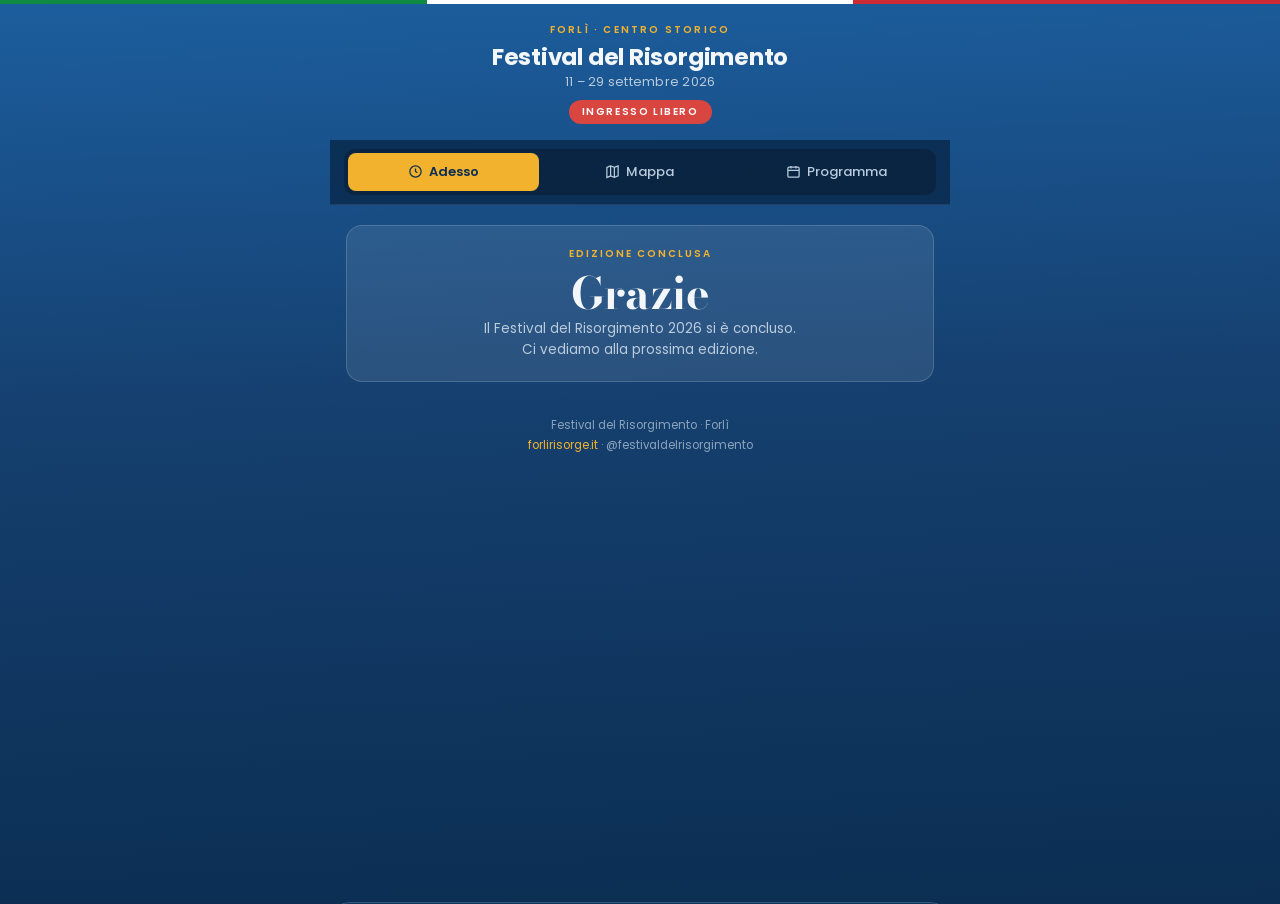
==== 2026/index.html @ 18a18808 "Redirect radice, canonical senza www, tag giochi separati" ====
<!doctype html>
<html lang="it">
<head>
<meta charset="utf-8">
<meta name="viewport" content="width=device-width,initial-scale=1,viewport-fit=cover">
<title>Festival del Risorgimento 2026 · Mappa e Programma</title>
<meta name="description" content="Mappa interattiva e programma completo del Festival del Risorgimento di Forlì, 11-29 settembre 2026. Ingresso libero.">
<meta name="theme-color" content="#0B2E52">
<link rel="canonical" href="https://festivaldelrisorgimento.org/2026/">
<meta property="og:title" content="Festival del Risorgimento 2026 · Forlì">
<meta property="og:description" content="Tocca un punto sulla mappa e scopri cosa succede. 11-29 settembre 2026, ingresso libero.">
<meta property="og:type" content="website">
<meta property="og:locale" content="it_IT">
<meta property="og:url" content="https://festivaldelrisorgimento.org/2026/">
<meta property="og:image" content="https://festivaldelrisorgimento.org/2026/icone/social.jpg">
<meta name="twitter:card" content="summary_large_image">
<link rel="manifest" href="manifest.webmanifest">
<link rel="apple-touch-icon" href="icone/apple-touch-icon.png">
<link rel="icon" href="icone/icona-192.png" sizes="192x192">
<meta name="apple-mobile-web-app-capable" content="yes">
<meta name="apple-mobile-web-app-title" content="Festival Risorgimento">
<meta name="apple-mobile-web-app-status-bar-style" content="black-translucent">
<link rel="preconnect" href="https://fonts.googleapis.com">
<link rel="preconnect" href="https://fonts.gstatic.com" crossorigin>
<link rel="stylesheet" href="https://fonts.googleapis.com/css2?family=Bodoni+Moda:opsz,wght@6..96,500;6..96,700&family=Poppins:wght@300;400;500;600;700&display=swap">
<link rel="stylesheet" href="app.css">
</head>
<body>
<div class="tri"><i></i><i></i><i></i></div>
<div class="app">

<div class="top">
  <div class="kick">Forlì · Centro storico</div>
  <h1>Festival del Risorgimento</h1>
  <div class="dates">11 – 29 settembre 2026</div>
  <div class="libero">Ingresso libero</div>
</div>

<nav class="tabs"><div class="tabs-in" role="tablist">
  <button class="tab" role="tab" id="t-adesso" aria-selected="true" data-v="adesso">
    <svg viewBox="0 0 24 24" fill="none" stroke="currentColor" stroke-width="2"><circle cx="12" cy="12" r="9"/><path d="M12 7v5l3 2"/></svg>Adesso</button>
  <button class="tab" role="tab" id="t-mappa" aria-selected="false" data-v="mappa">
    <svg viewBox="0 0 24 24" fill="none" stroke="currentColor" stroke-width="2"><path d="M9 3 3 5.5v16L9 19l6 2.5 6-2.5v-16L15 5.5 9 3z"/><path d="M9 3v16M15 5.5v16"/></svg>Mappa</button>
  <button class="tab" role="tab" id="t-programma" aria-selected="false" data-v="programma">
    <svg viewBox="0 0 24 24" fill="none" stroke="currentColor" stroke-width="2"><rect x="3" y="5" width="18" height="16" rx="2"/><path d="M3 10h18M8 3v4M16 3v4"/></svg>Programma</button>
</div></nav>

<section class="view on" id="v-adesso">
  <div class="hero" id="hero"></div>
  <div id="adesso-corpo"></div>
</section>

<section class="view" id="v-mappa">
  <div class="chips" id="chips-mappa"></div>
  <div class="mapbox">
    <div class="zoom"><button id="zin" aria-label="Ingrandisci">+</button><button id="zout" aria-label="Riduci">−</button></div>
    <div class="mapscroll" id="mapscroll">
      <div class="mapwrap" id="mapwrap"><img src="planimetria.jpg" loading="eager" decoding="async" alt="Planimetria del centro storico di Forlì con le postazioni del Festival"></div>
    </div>
  </div>
  <p class="maphint">Tocca un numero per aprire la scheda · trascina per spostarti sulla mappa</p>
  <div class="legenda" id="legenda"></div>
</section>

<section class="view" id="v-programma">
  <div class="chips" id="chips-prog"></div>
  <div id="prog-corpo"></div>
</section>

<footer>
  Festival del Risorgimento · Forlì<br>
  <a href="https://forlirisorge.it" target="_blank" rel="noopener">forlirisorge.it</a> · @festivaldelrisorgimento
</footer>
</div>

<div class="scrim" id="scrim"></div>
<div class="sheet" id="sheet" role="dialog" aria-modal="true" aria-label="Dettaglio evento">
  <div class="grip"></div><div class="sh-in" id="sh-in"></div>
  <button class="chiudi" id="chiudi">Chiudi</button>
</div>
<script src="programma.js"></script>
<script src="app.js"></script>
<script>
if("serviceWorker" in navigator){
  window.addEventListener("load",()=>navigator.serviceWorker.register("sw.js").catch(()=>{}));
}
</script>
</body>
</html>
---- 2026/app.css ----
:root{
  --blu-1:#0B2E52; --blu-2:#123F6E; --blu-3:#1A5D9E; --blu-4:#2E86D0;
  --card:rgba(255,255,255,.09); --card-2:rgba(255,255,255,.055);
  --bordo:rgba(255,255,255,.16); --bordo-2:rgba(255,255,255,.09);
  --oro:#F2B22E; --rosso:#D9453F; --verde:#3E9B5F;
  --testo:#F4F7FA; --testo-2:#B9CBDC; --testo-3:#8AA3BC;
  --ui:"Poppins",-apple-system,BlinkMacSystemFont,"Segoe UI",Roboto,sans-serif;
  --disp:"Bodoni Moda",Georgia,"Times New Roman",serif;
  --tab:64px;
}
*{box-sizing:border-box;-webkit-tap-highlight-color:transparent}
body{
  margin:0;font-family:var(--ui);color:var(--testo);
  background:var(--blu-1);
  background-image:linear-gradient(178deg,#1C5E9E 0%,#153F6E 45%,#0B2E52 100%);
  background-attachment:fixed;
  font-size:15px;line-height:1.55;-webkit-font-smoothing:antialiased;
}
button{font-family:inherit;color:inherit;background:none;border:0;cursor:pointer;padding:0}
:focus-visible{outline:2px solid var(--oro);outline-offset:2px;border-radius:4px}
.app{max-width:620px;margin:0 auto;min-height:100vh;padding-bottom:40px}

/* ---- tricolore + testata ---- */
.tri{height:4px;display:flex}
.tri i{flex:1}.tri i:nth-child(1){background:#0E8A43}.tri i:nth-child(2){background:#fff}.tri i:nth-child(3){background:#CE2B37}
.top{padding:18px 20px 0;text-align:center}
.kick{font-size:10px;letter-spacing:.22em;text-transform:uppercase;color:var(--oro);font-weight:600}
.top h1{font-family:var(--ui);font-weight:700;font-size:23px;letter-spacing:-.01em;margin:6px 0 2px;line-height:1.15}
.top .dates{font-size:12.5px;color:var(--testo-2);letter-spacing:.02em}
.libero{display:inline-block;margin-top:9px;background:var(--rosso);color:#fff;font-size:10px;font-weight:600;letter-spacing:.16em;text-transform:uppercase;padding:4px 13px;border-radius:99px}

/* ---- tabs ---- */
.tabs{position:sticky;top:0;z-index:40;background:rgba(11,46,82,.93);backdrop-filter:blur(12px);
  border-bottom:1px solid var(--bordo-2);margin-top:16px;padding:9px 14px}
.tabs-in{display:grid;grid-template-columns:repeat(3,1fr);gap:5px;background:rgba(0,0,0,.22);padding:4px;border-radius:11px}
.tab{padding:9px 4px;border-radius:8px;font-size:13px;font-weight:500;color:var(--testo-2);
  display:flex;align-items:center;justify-content:center;gap:6px;transition:.16s}
.tab[aria-selected="true"]{background:var(--oro);color:#0B2E52;font-weight:600}
.tab svg{width:15px;height:15px;flex:none}

.view{padding:20px 16px 0;display:none}
.view.on{display:block}

/* ---- ADESSO ---- */
.hero{background:var(--card);border:1px solid var(--bordo);border-radius:16px;padding:20px;text-align:center}
.hero .lbl{font-size:10px;letter-spacing:.2em;text-transform:uppercase;color:var(--oro);font-weight:600}
.hero .big{font-family:var(--disp);font-size:44px;font-weight:700;line-height:1;margin:10px 0 4px;font-variant-numeric:tabular-nums}
.hero .cap{font-size:13.5px;color:var(--testo-2)}
.hero .cta{margin-top:15px;display:inline-block;background:var(--oro);color:#0B2E52;font-weight:600;font-size:13px;padding:10px 20px;border-radius:99px}
.sez{font-size:10.5px;letter-spacing:.2em;text-transform:uppercase;color:var(--testo-3);font-weight:600;margin:26px 0 11px;display:flex;align-items:center;gap:9px}
.sez::after{content:"";flex:1;height:1px;background:var(--bordo-2)}

/* ---- card evento ---- */
.ev{width:100%;text-align:left;display:grid;grid-template-columns:58px minmax(0,1fr);gap:13px;
  background:var(--card-2);border:1px solid var(--bordo-2);border-radius:13px;padding:13px;margin-bottom:9px;transition:.15s}
.ev:hover,.ev:active{background:var(--card);border-color:var(--bordo)}
.ev .ora{font-size:13px;font-weight:600;font-variant-numeric:tabular-nums;line-height:1.3;padding-top:1px}
.ev .ora small{display:block;font-size:10px;font-weight:400;color:var(--testo-3);letter-spacing:.04em}
.ev .tit{font-size:14.5px;font-weight:600;line-height:1.32}
.ev .luo{font-size:12px;color:var(--testo-2);margin-top:3px;display:flex;align-items:center;gap:5px}
.pill{display:inline-block;font-size:9.5px;font-weight:600;letter-spacing:.12em;text-transform:uppercase;
  padding:2px 7px;border-radius:99px;margin-bottom:5px;color:#0B2E52}
.badge-live{background:var(--rosso);color:#fff;font-size:9.5px;font-weight:600;letter-spacing:.1em;
  text-transform:uppercase;padding:2px 8px;border-radius:99px;margin-left:6px;vertical-align:1px}
.num{width:22px;height:22px;border-radius:50%;background:var(--oro);color:#0B2E52;font-size:11px;font-weight:700;
  display:inline-grid;place-items:center;flex:none}

/* ---- MAPPA ---- */
.mapbox{position:relative;border-radius:14px;border:1px solid var(--bordo);background:#12202e;overflow:hidden}
.mapscroll{overflow:auto;max-height:68vh;-webkit-overflow-scrolling:touch;scrollbar-width:thin}
.mapwrap{position:relative;line-height:0;width:calc(100% * var(--z,1))}
.mapwrap img{width:100%;display:block}
.zoom{position:absolute;top:9px;right:9px;z-index:5;display:flex;flex-direction:column;
  border-radius:9px;overflow:hidden;border:1px solid var(--bordo);background:rgba(11,46,82,.9);backdrop-filter:blur(6px)}
.zoom button{width:34px;height:34px;font-size:17px;font-weight:600;color:var(--testo);display:grid;place-items:center}
.zoom button+button{border-top:1px solid var(--bordo-2)}
.zoom button:disabled{color:var(--testo-3);cursor:default}
.pin{position:absolute;transform:translate(-50%,-50%);width:28px;height:28px;border-radius:50%;
  background:rgba(11,46,82,.85);border:2px solid var(--oro);color:var(--oro);
  font-size:13px;font-weight:700;display:grid;place-items:center;transition:.15s}
.pin:hover{transform:translate(-50%,-50%) scale(1.15)}
.pin.dim{opacity:.22}
.pin.act{background:var(--rosso);border-color:#fff;color:#fff;transform:translate(-50%,-50%) scale(1.22);box-shadow:0 0 0 6px rgba(217,69,63,.28);z-index:3}
.maphint{font-size:12px;color:var(--testo-3);text-align:center;margin:10px 0 0}
.legenda{margin-top:18px}
.lg{display:grid;grid-template-columns:26px minmax(0,1fr);gap:11px;align-items:start;padding:9px 2px;border-bottom:1px solid var(--bordo-2);width:100%;text-align:left}
.lg:last-child{border-bottom:0}
.lg .lt{font-size:13.5px;font-weight:500;line-height:1.3}
.lg .ll{font-size:11.5px;color:var(--testo-3);margin-top:2px}

/* ---- PROGRAMMA ---- */
.chips{display:flex;gap:6px;overflow-x:auto;padding:0 0 4px;margin:0 -16px 16px;padding-left:16px;padding-right:16px;scrollbar-width:none}
.chips::-webkit-scrollbar{display:none}
.chip{flex:none;padding:7px 14px;border-radius:99px;border:1px solid var(--bordo);font-size:12.5px;font-weight:500;color:var(--testo-2);white-space:nowrap;transition:.15s}
.chip[aria-pressed="true"]{background:var(--oro);border-color:var(--oro);color:#0B2E52;font-weight:600}
.giorno-h{font-family:var(--disp);font-size:19px;font-weight:700;margin:22px 0 10px;display:flex;align-items:baseline;gap:9px}
.giorno-h span{font-family:var(--ui);font-size:11px;font-weight:500;letter-spacing:.14em;text-transform:uppercase;color:var(--oro)}
.vuoto{text-align:center;padding:36px 20px;color:var(--testo-3);font-size:14px}

/* ---- SHEET ---- */
.scrim{position:fixed;inset:0;background:rgba(4,18,33,.72);backdrop-filter:blur(3px);z-index:60;opacity:0;pointer-events:none;transition:opacity .2s}
.scrim.on{opacity:1;pointer-events:auto}
.sheet{position:fixed;left:0;right:0;bottom:0;z-index:61;max-width:620px;margin:0 auto;
  background:#0E3760;border-radius:20px 20px 0 0;border-top:1px solid var(--bordo);
  max-height:88vh;overflow-y:auto;transform:translateY(102%);transition:transform .26s cubic-bezier(.22,1,.36,1);
  padding-bottom:calc(20px + env(safe-area-inset-bottom))}
.sheet.on{transform:translateY(0)}
.grip{width:38px;height:4px;background:rgba(255,255,255,.25);border-radius:99px;margin:9px auto 0}
.sh-in{padding:14px 20px 4px}
.sh-in h2{font-family:var(--disp);font-size:22px;font-weight:700;line-height:1.22;margin:8px 0 6px}
.sh-sub{font-size:13.5px;color:var(--testo-2);line-height:1.5}
.meta{margin:16px 0;display:flex;flex-direction:column;gap:10px}
.mrow{display:grid;grid-template-columns:20px minmax(0,1fr);gap:11px;align-items:start;font-size:13.5px;line-height:1.5}
.mrow svg{width:16px;height:16px;color:var(--oro);margin-top:2px}
.mrow b{font-weight:600;display:block}
.mrow small{color:var(--testo-2);font-size:12.5px}
.azioni{display:grid;grid-template-columns:1fr 1fr;gap:9px;margin:16px 0 4px}
.az{display:flex;align-items:center;justify-content:center;gap:7px;padding:12px 8px;border-radius:11px;
  font-size:13px;font-weight:600;border:1px solid var(--bordo);background:var(--card);
  text-decoration:none;color:var(--testo)}
.az:hover{background:rgba(255,255,255,.14)}
.az.pri{background:var(--oro);color:#0B2E52;border-color:var(--oro)}
.az.pri:hover{background:#F7C355}
.az svg{width:15px;height:15px}
.dett{margin-top:6px;border-top:1px solid var(--bordo-2);padding-top:14px}
.dt{margin-bottom:14px}
.dt .k{font-size:10px;letter-spacing:.16em;text-transform:uppercase;color:var(--oro);font-weight:600;margin-bottom:4px}
.dt .v{font-size:13.5px;color:var(--testo);line-height:1.6;white-space:pre-line}
.chiudi{display:block;width:100%;text-align:center;padding:13px;font-size:13px;color:var(--testo-2);font-weight:500}

footer{text-align:center;padding:34px 20px 10px;font-size:11.5px;color:var(--testo-3);line-height:1.7}
footer a{color:var(--oro);text-decoration:none}
@media (prefers-reduced-motion:reduce){*{transition:none!important}}
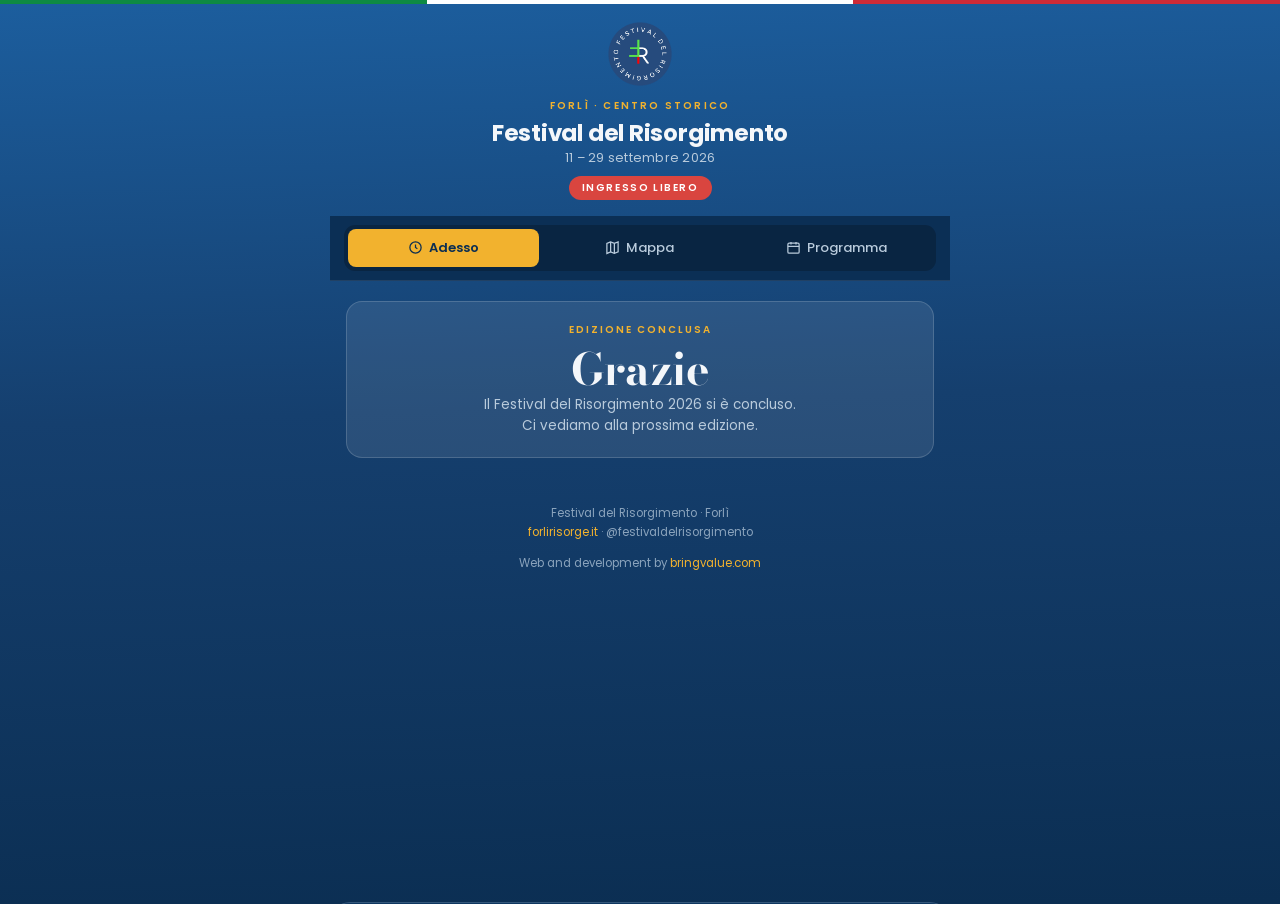
==== commit 37aa958d: "Logo ufficiale, credit nel footer, canonical radice senza www" ====
--- a/2026/index.html
+++ b/2026/index.html
@@ -30,6 +30,8 @@
 <div class="app">
 
 <div class="top">
+  <img class="logo" src="icone/logo.png" width="64" height="64"
+       alt="Festival del Risorgimento" decoding="async">
   <div class="kick">Forlì · Centro storico</div>
   <h1>Festival del Risorgimento</h1>
   <div class="dates">11 – 29 settembre 2026</div>
@@ -68,8 +70,10 @@
 </section>
 
 <footer>
-  Festival del Risorgimento · Forlì<br>
-  <a href="https://forlirisorge.it" target="_blank" rel="noopener">forlirisorge.it</a> · @festivaldelrisorgimento
+  <p>Festival del Risorgimento · Forlì<br>
+    <a href="https://forlirisorge.it" target="_blank" rel="noopener">forlirisorge.it</a> · @festivaldelrisorgimento</p>
+  <p class="credit">Web and development by
+    <a href="https://bringvalue.com" target="_blank" rel="noopener">bringvalue.com</a></p>
 </footer>
 </div>
 
--- a/2026/app.css
+++ b/2026/app.css
@@ -24,6 +24,7 @@
 .tri{height:4px;display:flex}
 .tri i{flex:1}.tri i:nth-child(1){background:#0E8A43}.tri i:nth-child(2){background:#fff}.tri i:nth-child(3){background:#CE2B37}
 .top{padding:18px 20px 0;text-align:center}
+.logo{display:block;width:64px;height:64px;margin:0 auto 12px}
 .kick{font-size:10px;letter-spacing:.22em;text-transform:uppercase;color:var(--oro);font-weight:600}
 .top h1{font-family:var(--ui);font-weight:700;font-size:23px;letter-spacing:-.01em;margin:6px 0 2px;line-height:1.15}
 .top .dates{font-size:12.5px;color:var(--testo-2);letter-spacing:.02em}
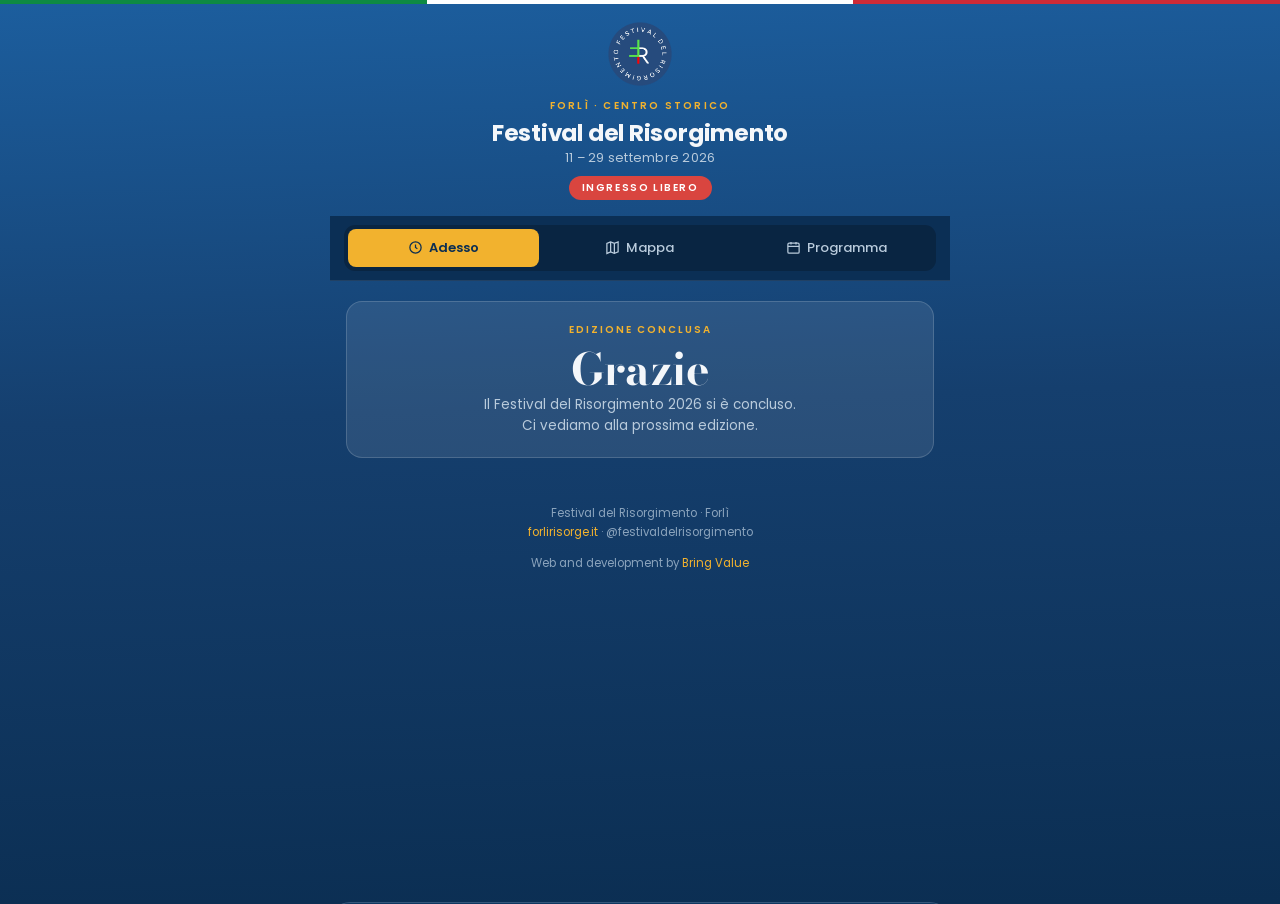
==== commit 0e11b86e: "Cucina risorgimentale nel programma, anteprima social con categorie" ====
--- a/2026/index.html
+++ b/2026/index.html
@@ -12,7 +12,7 @@
 <meta property="og:type" content="website">
 <meta property="og:locale" content="it_IT">
 <meta property="og:url" content="https://festivaldelrisorgimento.org/2026/">
-<meta property="og:image" content="https://festivaldelrisorgimento.org/2026/icone/social.jpg">
+<meta property="og:image" content="https://festivaldelrisorgimento.org/2026/icone/social-2.jpg">
 <meta name="twitter:card" content="summary_large_image">
 <link rel="manifest" href="manifest.webmanifest">
 <link rel="apple-touch-icon" href="icone/apple-touch-icon.png">
@@ -73,7 +73,7 @@
   <p>Festival del Risorgimento · Forlì<br>
     <a href="https://forlirisorge.it" target="_blank" rel="noopener">forlirisorge.it</a> · @festivaldelrisorgimento</p>
   <p class="credit">Web and development by
-    <a href="https://bringvalue.com" target="_blank" rel="noopener">bringvalue.com</a></p>
+    <a href="https://bringvalue.com" target="_blank" rel="noopener">Bring Value</a></p>
 </footer>
 </div>
 
@@ -90,4 +90,4 @@
 }
 </script>
 </body>
-</html>
+</html>
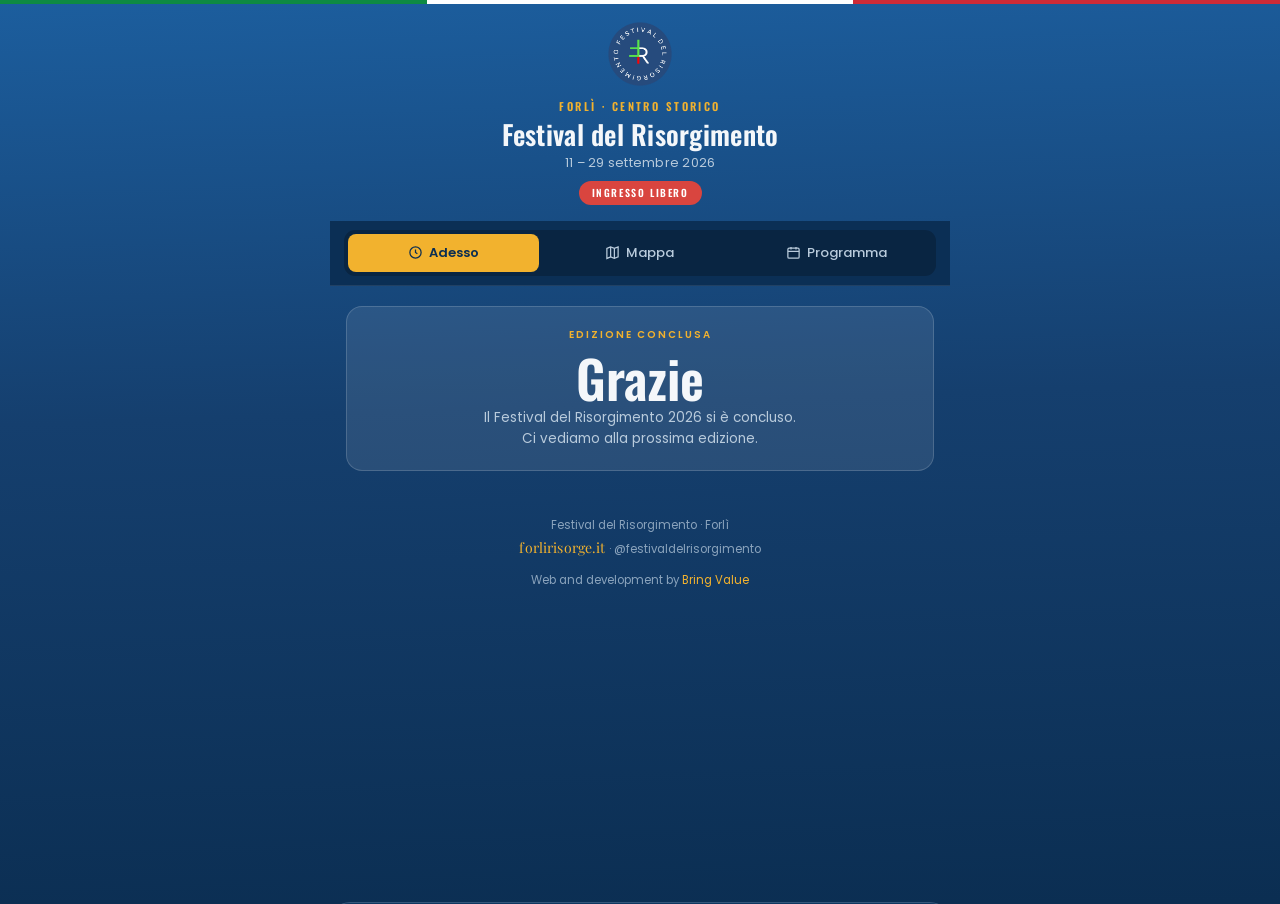
==== commit 792a7ddf: "Font Oswald e Playfair come nelle grafiche, nome corretto convegno 11 settembre" ====
--- a/2026/index.html
+++ b/2026/index.html
@@ -22,7 +22,7 @@
 <meta name="apple-mobile-web-app-status-bar-style" content="black-translucent">
 <link rel="preconnect" href="https://fonts.googleapis.com">
 <link rel="preconnect" href="https://fonts.gstatic.com" crossorigin>
-<link rel="stylesheet" href="https://fonts.googleapis.com/css2?family=Bodoni+Moda:opsz,wght@6..96,500;6..96,700&family=Poppins:wght@300;400;500;600;700&display=swap">
+<link rel="stylesheet" href="https://fonts.googleapis.com/css2?family=Oswald:wght@300;400;500;600;700&family=Playfair+Display:wght@500;600&family=Poppins:wght@300;400;500;600;700&display=swap">
 <link rel="stylesheet" href="app.css">
 </head>
 <body>
--- a/2026/app.css
+++ b/2026/app.css
@@ -5,7 +5,8 @@
   --oro:#F2B22E; --rosso:#D9453F; --verde:#3E9B5F;
   --testo:#F4F7FA; --testo-2:#B9CBDC; --testo-3:#8AA3BC;
   --ui:"Poppins",-apple-system,BlinkMacSystemFont,"Segoe UI",Roboto,sans-serif;
-  --disp:"Bodoni Moda",Georgia,"Times New Roman",serif;
+  --disp:"Oswald","Archivo Narrow","Arial Narrow",sans-serif;
+  --serif:"Playfair Display",Georgia,serif;
   --tab:64px;
 }
 *{box-sizing:border-box;-webkit-tap-highlight-color:transparent}
@@ -25,10 +26,10 @@
 .tri i{flex:1}.tri i:nth-child(1){background:#0E8A43}.tri i:nth-child(2){background:#fff}.tri i:nth-child(3){background:#CE2B37}
 .top{padding:18px 20px 0;text-align:center}
 .logo{display:block;width:64px;height:64px;margin:0 auto 12px}
-.kick{font-size:10px;letter-spacing:.22em;text-transform:uppercase;color:var(--oro);font-weight:600}
-.top h1{font-family:var(--ui);font-weight:700;font-size:23px;letter-spacing:-.01em;margin:6px 0 2px;line-height:1.15}
+.kick{font-family:var(--disp);font-weight:500;font-size:11px;letter-spacing:.22em;text-transform:uppercase;color:var(--oro);font-weight:600}
+.top h1{font-family:var(--disp);font-weight:600;font-size:27px;letter-spacing:.01em;margin:5px 0 3px;line-height:1.1}
 .top .dates{font-size:12.5px;color:var(--testo-2);letter-spacing:.02em}
-.libero{display:inline-block;margin-top:9px;background:var(--rosso);color:#fff;font-size:10px;font-weight:600;letter-spacing:.16em;text-transform:uppercase;padding:4px 13px;border-radius:99px}
+.libero{font-family:var(--disp);display:inline-block;margin-top:9px;background:var(--rosso);color:#fff;font-size:10px;font-weight:600;letter-spacing:.16em;text-transform:uppercase;padding:4px 13px;border-radius:99px}
 
 /* ---- tabs ---- */
 .tabs{position:sticky;top:0;z-index:40;background:rgba(11,46,82,.93);backdrop-filter:blur(12px);
@@ -45,10 +46,10 @@
 /* ---- ADESSO ---- */
 .hero{background:var(--card);border:1px solid var(--bordo);border-radius:16px;padding:20px;text-align:center}
 .hero .lbl{font-size:10px;letter-spacing:.2em;text-transform:uppercase;color:var(--oro);font-weight:600}
-.hero .big{font-family:var(--disp);font-size:44px;font-weight:700;line-height:1;margin:10px 0 4px;font-variant-numeric:tabular-nums}
+.hero .big{font-family:var(--disp);font-size:52px;font-weight:600;line-height:1;margin:10px 0 4px;font-variant-numeric:tabular-nums}
 .hero .cap{font-size:13.5px;color:var(--testo-2)}
 .hero .cta{margin-top:15px;display:inline-block;background:var(--oro);color:#0B2E52;font-weight:600;font-size:13px;padding:10px 20px;border-radius:99px}
-.sez{font-size:10.5px;letter-spacing:.2em;text-transform:uppercase;color:var(--testo-3);font-weight:600;margin:26px 0 11px;display:flex;align-items:center;gap:9px}
+.sez{font-family:var(--disp);font-size:11.5px;letter-spacing:.2em;text-transform:uppercase;color:var(--testo-3);font-weight:600;margin:26px 0 11px;display:flex;align-items:center;gap:9px}
 .sez::after{content:"";flex:1;height:1px;background:var(--bordo-2)}
 
 /* ---- card evento ---- */
@@ -57,9 +58,9 @@
 .ev:hover,.ev:active{background:var(--card);border-color:var(--bordo)}
 .ev .ora{font-size:13px;font-weight:600;font-variant-numeric:tabular-nums;line-height:1.3;padding-top:1px}
 .ev .ora small{display:block;font-size:10px;font-weight:400;color:var(--testo-3);letter-spacing:.04em}
-.ev .tit{font-size:14.5px;font-weight:600;line-height:1.32}
+.ev .tit{font-family:var(--ui);font-size:14.5px;font-weight:600;line-height:1.32}
 .ev .luo{font-size:12px;color:var(--testo-2);margin-top:3px;display:flex;align-items:center;gap:5px}
-.pill{display:inline-block;font-size:9.5px;font-weight:600;letter-spacing:.12em;text-transform:uppercase;
+.pill{font-family:var(--disp);display:inline-block;font-size:10.5px;font-weight:600;letter-spacing:.12em;text-transform:uppercase;
   padding:2px 7px;border-radius:99px;margin-bottom:5px;color:#0B2E52}
 .badge-live{background:var(--rosso);color:#fff;font-size:9.5px;font-weight:600;letter-spacing:.1em;
   text-transform:uppercase;padding:2px 8px;border-radius:99px;margin-left:6px;vertical-align:1px}
@@ -92,10 +93,10 @@
 /* ---- PROGRAMMA ---- */
 .chips{display:flex;gap:6px;overflow-x:auto;padding:0 0 4px;margin:0 -16px 16px;padding-left:16px;padding-right:16px;scrollbar-width:none}
 .chips::-webkit-scrollbar{display:none}
-.chip{flex:none;padding:7px 14px;border-radius:99px;border:1px solid var(--bordo);font-size:12.5px;font-weight:500;color:var(--testo-2);white-space:nowrap;transition:.15s}
+.chip{font-family:var(--disp);flex:none;padding:7px 14px;border-radius:99px;border:1px solid var(--bordo);font-size:12.5px;font-weight:500;color:var(--testo-2);white-space:nowrap;transition:.15s}
 .chip[aria-pressed="true"]{background:var(--oro);border-color:var(--oro);color:#0B2E52;font-weight:600}
-.giorno-h{font-family:var(--disp);font-size:19px;font-weight:700;margin:22px 0 10px;display:flex;align-items:baseline;gap:9px}
-.giorno-h span{font-family:var(--ui);font-size:11px;font-weight:500;letter-spacing:.14em;text-transform:uppercase;color:var(--oro)}
+.giorno-h{font-family:var(--disp);font-size:22px;font-weight:500;margin:22px 0 10px;display:flex;align-items:baseline;gap:9px}
+.giorno-h span{font-family:var(--disp);font-size:12px;font-weight:500;letter-spacing:.14em;text-transform:uppercase;color:var(--oro)}
 .vuoto{text-align:center;padding:36px 20px;color:var(--testo-3);font-size:14px}
 
 /* ---- SHEET ---- */
@@ -108,7 +109,7 @@
 .sheet.on{transform:translateY(0)}
 .grip{width:38px;height:4px;background:rgba(255,255,255,.25);border-radius:99px;margin:9px auto 0}
 .sh-in{padding:14px 20px 4px}
-.sh-in h2{font-family:var(--disp);font-size:22px;font-weight:700;line-height:1.22;margin:8px 0 6px}
+.sh-in h2{font-family:var(--disp);font-size:25px;font-weight:600;line-height:1.22;margin:8px 0 6px}
 .sh-sub{font-size:13.5px;color:var(--testo-2);line-height:1.5}
 .meta{margin:16px 0;display:flex;flex-direction:column;gap:10px}
 .mrow{display:grid;grid-template-columns:20px minmax(0,1fr);gap:11px;align-items:start;font-size:13.5px;line-height:1.5}
@@ -125,10 +126,11 @@
 .az svg{width:15px;height:15px}
 .dett{margin-top:6px;border-top:1px solid var(--bordo-2);padding-top:14px}
 .dt{margin-bottom:14px}
-.dt .k{font-size:10px;letter-spacing:.16em;text-transform:uppercase;color:var(--oro);font-weight:600;margin-bottom:4px}
+.dt .k{font-family:var(--disp);font-size:11px;letter-spacing:.16em;text-transform:uppercase;color:var(--oro);font-weight:600;margin-bottom:4px}
 .dt .v{font-size:13.5px;color:var(--testo);line-height:1.6;white-space:pre-line}
 .chiudi{display:block;width:100%;text-align:center;padding:13px;font-size:13px;color:var(--testo-2);font-weight:500}
 
 footer{text-align:center;padding:34px 20px 10px;font-size:11.5px;color:var(--testo-3);line-height:1.7}
 footer a{color:var(--oro);text-decoration:none}
-@media (prefers-reduced-motion:reduce){*{transition:none!important}}
+footer p:first-child a{font-family:var(--serif);font-size:14px;letter-spacing:.01em}
+@media (prefers-reduced-motion:reduce){*{transition:none!important}}
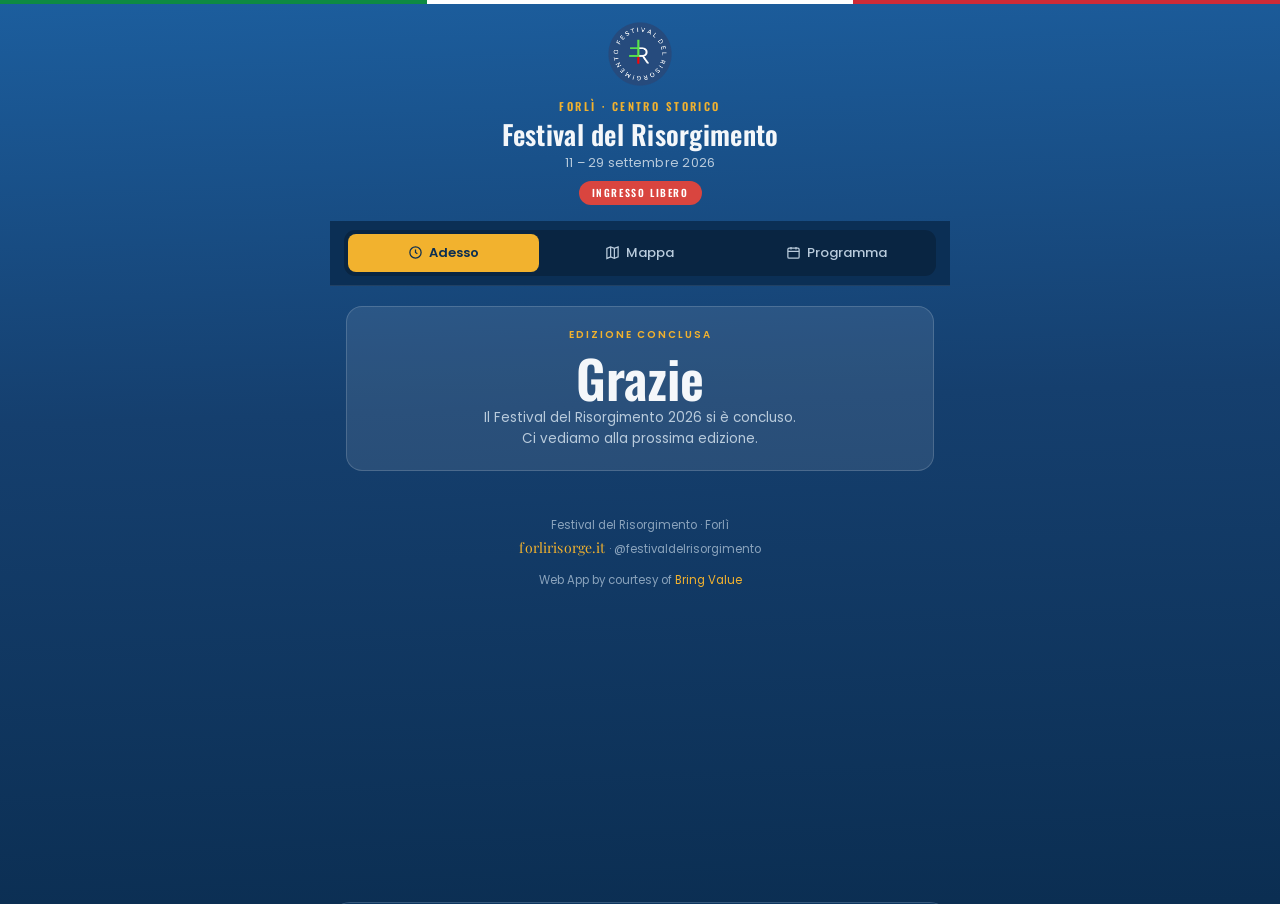
==== commit 9b3bddea: "cambiato footer togliendo link to bring value" ====
--- a/2026/index.html
+++ b/2026/index.html
@@ -72,8 +72,8 @@
 <footer>
   <p>Festival del Risorgimento · Forlì<br>
     <a href="https://forlirisorge.it" target="_blank" rel="noopener">forlirisorge.it</a> · @festivaldelrisorgimento</p>
-  <p class="credit">Web and development by
-    <a href="https://bringvalue.com" target="_blank" rel="noopener">Bring Value</a></p>
+  <p class="credit">Web App by courtesy of
+    <a href="" target="_blank" rel="noopener">Bring Value</a></p>
 </footer>
 </div>
 
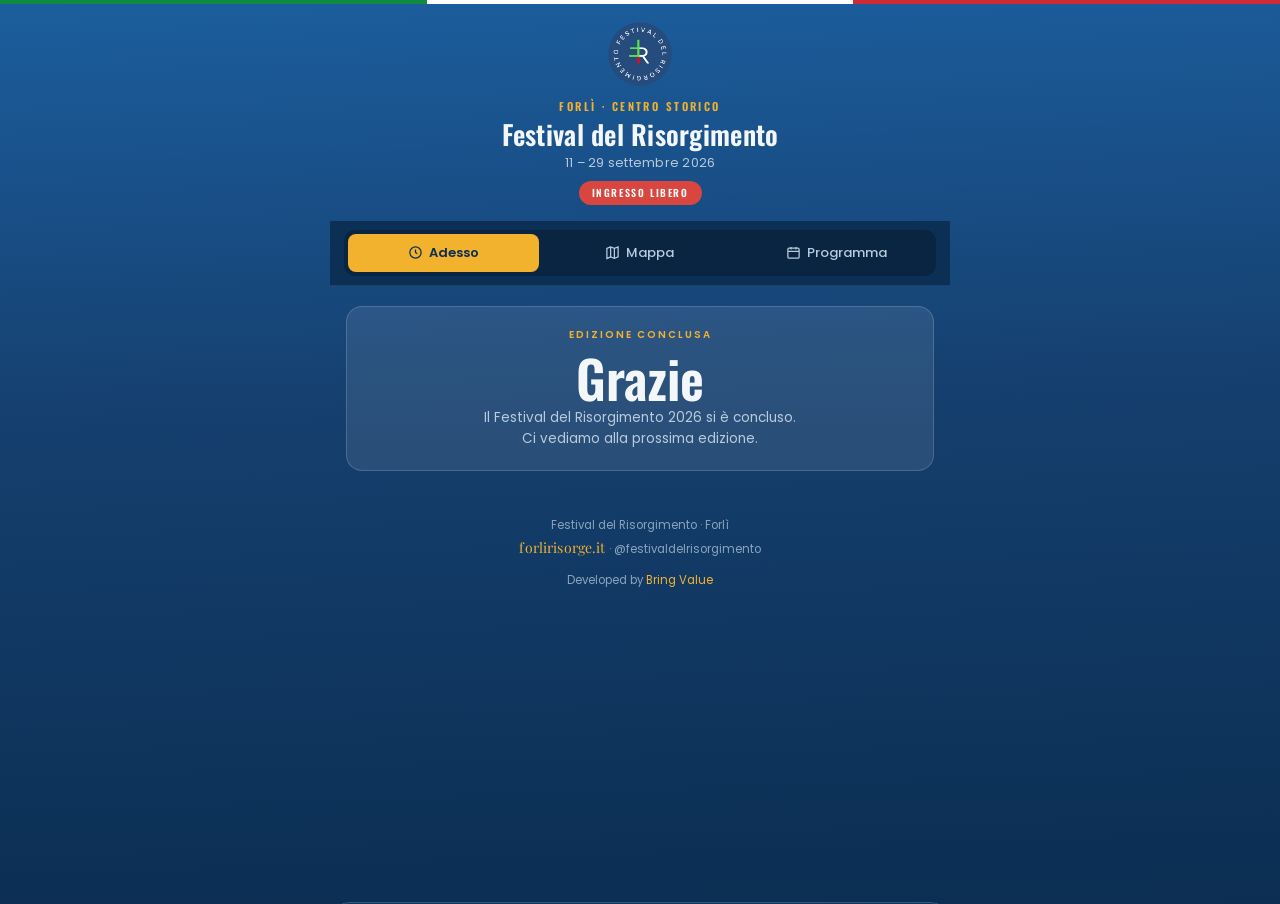
==== commit 454dd11a: "developed by" ====
--- a/2026/index.html
+++ b/2026/index.html
@@ -72,7 +72,7 @@
 <footer>
   <p>Festival del Risorgimento · Forlì<br>
     <a href="https://forlirisorge.it" target="_blank" rel="noopener">forlirisorge.it</a> · @festivaldelrisorgimento</p>
-  <p class="credit">Web App by courtesy of
+  <p class="credit">Developed by
     <a href="" target="_blank" rel="noopener">Bring Value</a></p>
 </footer>
 </div>
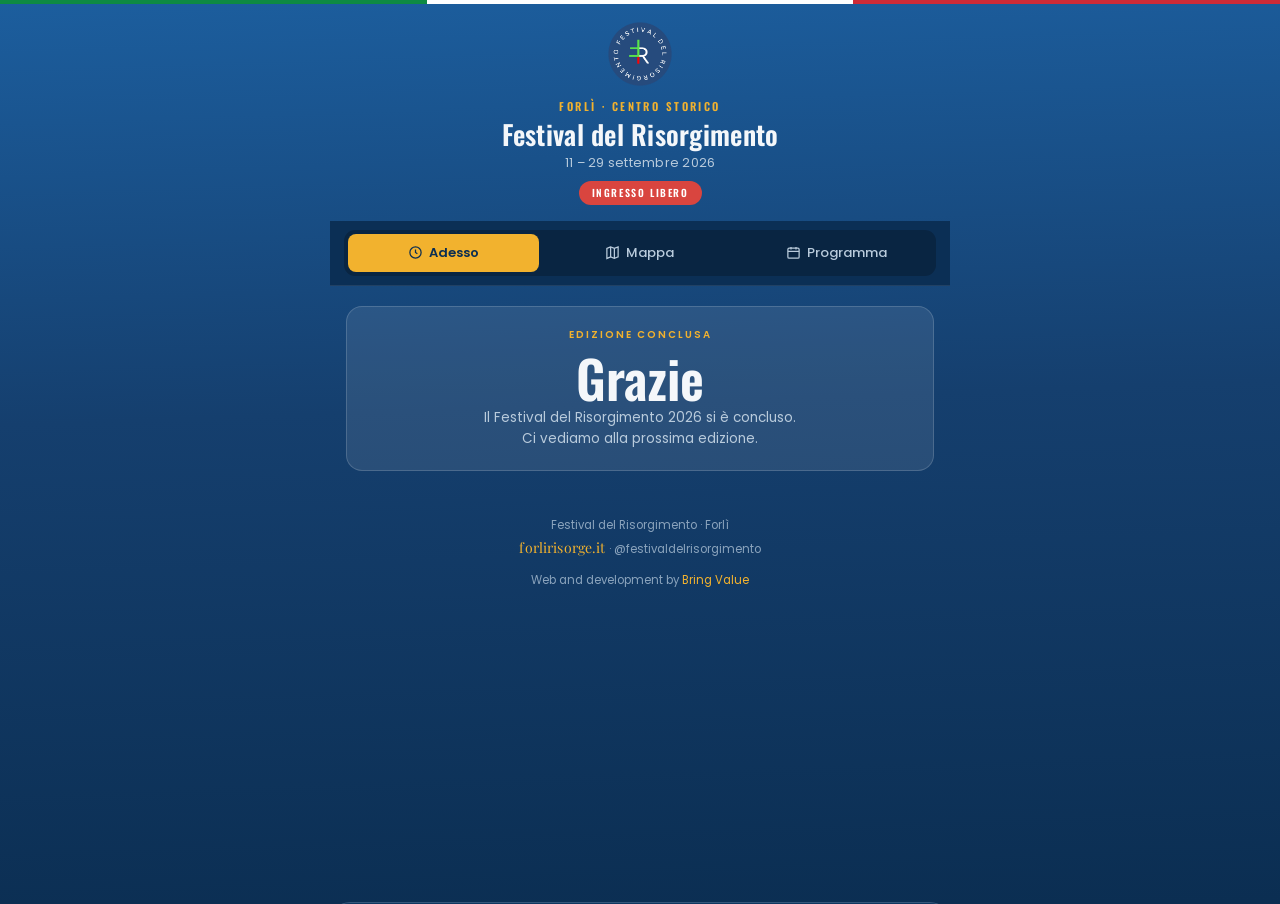
==== commit c2763b9a: "SEO: dati strutturati eventi, robots.txt, sitemap.xml" ====
--- a/2026/index.html
+++ b/2026/index.html
@@ -24,6 +24,9 @@
 <link rel="preconnect" href="https://fonts.gstatic.com" crossorigin>
 <link rel="stylesheet" href="https://fonts.googleapis.com/css2?family=Oswald:wght@300;400;500;600;700&family=Playfair+Display:wght@500;600&family=Poppins:wght@300;400;500;600;700&display=swap">
 <link rel="stylesheet" href="app.css">
+<script type="application/ld+json">
+{"@context":"https://schema.org","@graph":[{"@type":"Festival","name":"Festival del Risorgimento 2026","alternateName":"Il Risorgimento appartiene a tutti noi","description":"Tre settimane di convegni, mostre, concerti e una rievocazione storica con battaglia dal vivo nel centro storico di Forlì. Ingresso libero.","startDate":"2026-09-11T20:00:00+02:00","endDate":"2026-09-27T19:00:00+02:00","eventStatus":"https://schema.org/EventScheduled","eventAttendanceMode":"https://schema.org/OfflineEventAttendanceMode","location":{"@type":"Place","name":"Centro storico di Forlì","address":{"@type":"PostalAddress","streetAddress":"Piazza Aurelio Saffi","addressLocality":"Forlì","postalCode":"47121","addressRegion":"FC","addressCountry":"IT"}},"image":["https://festivaldelrisorgimento.org/2026/icone/social-2.jpg"],"url":"https://festivaldelrisorgimento.org/","isAccessibleForFree":true,"offers":{"@type":"Offer","price":"0","priceCurrency":"EUR","availability":"https://schema.org/InStock","url":"https://festivaldelrisorgimento.org/2026/","validFrom":"2026-08-27T00:00:00+02:00"},"organizer":{"@type":"Organization","name":"Festival del Risorgimento","url":"https://festivaldelrisorgimento.org","sameAs":["https://forlirisorge.it"]},"subEvent":[{"@type":"Event","name":"Il Risorgimento: una storia ancora tutta da riscoprire","startDate":"2026-09-11T20:00:00+02:00","url":"https://festivaldelrisorgimento.org/2026/"},{"@type":"ExhibitionEvent","name":"Inaugurazione della mostra Res Publica","startDate":"2026-09-12T17:30:00+02:00","url":"https://festivaldelrisorgimento.org/2026/"},{"@type":"ExhibitionEvent","name":"Mostra Res Publica","startDate":"2026-09-13T15:30:00+02:00","url":"https://festivaldelrisorgimento.org/2026/"},{"@type":"Event","name":"Oltre la camicia rossa: i valori garibaldini nel XXI secolo","startDate":"2026-09-18T20:00:00+02:00","url":"https://festivaldelrisorgimento.org/2026/"},{"@type":"FoodEvent","name":"Cucina risorgimentale e romagnola","startDate":"2026-09-19T10:00:00+02:00","url":"https://festivaldelrisorgimento.org/2026/"},{"@type":"Event","name":"Antichi mestieri","startDate":"2026-09-19T10:30:00+02:00","url":"https://festivaldelrisorgimento.org/2026/"},{"@type":"Event","name":"Giochi storici e d'epoca","startDate":"2026-09-19T10:30:00+02:00","url":"https://festivaldelrisorgimento.org/2026/"},{"@type":"Event","name":"Area ludica — comanda le truppe, riscrivi la battaglia","startDate":"2026-09-19T10:30:00+02:00","url":"https://festivaldelrisorgimento.org/2026/"},{"@type":"Event","name":"Accampamento storico militare","startDate":"2026-09-19T12:00:00+02:00","url":"https://festivaldelrisorgimento.org/2026/"},{"@type":"Event","name":"Cerimonia di apertura con alzabandiera","startDate":"2026-09-19T15:00:00+02:00","url":"https://festivaldelrisorgimento.org/2026/"},{"@type":"Event","name":"Parata storica e battaglia dal vivo","startDate":"2026-09-19T15:30:00+02:00","url":"https://festivaldelrisorgimento.org/2026/"},{"@type":"MusicEvent","name":"Concerto verdiano","startDate":"2026-09-19T21:00:00+02:00","url":"https://festivaldelrisorgimento.org/2026/"},{"@type":"Event","name":"Picchetti d'onore e cambio della guardia","startDate":"2026-09-20T09:30:00+02:00","url":"https://festivaldelrisorgimento.org/2026/"},{"@type":"Event","name":"Cerimonia di chiusura con ammainabandiera","startDate":"2026-09-20T16:30:00+02:00","url":"https://festivaldelrisorgimento.org/2026/"},{"@type":"MusicEvent","name":"Concerto per soprano e pianoforte","startDate":"2026-09-20T21:00:00+02:00","url":"https://festivaldelrisorgimento.org/2026/"},{"@type":"Event","name":"Garibaldi e Mazzini due facce della stessa medaglia","startDate":"2026-09-25T20:00:00+02:00","url":"https://festivaldelrisorgimento.org/2026/"}]},{"@type":"Event","name":"Il Risorgimento: una storia ancora tutta da riscoprire","description":"Convegno di apertura del Festival — Introduce: Dott. Maurizio Casadei — Presidente regionale ANVRG — Relatori: Prof. Marco Boniardi — Docente al Politecnico di Milano; Prof. Andrea Sirotti Gaudenzi — Docente e saggista; Prof. Giorgio Sangiorgi — Storico del cinema — Coordina: Dott. Simone Valmori — ","startDate":"2026-09-11T20:00:00+02:00","endDate":"2026-09-11T23:00:00+02:00","eventStatus":"https://schema.org/EventScheduled","eventAttendanceMode":"https://schema.org/OfflineEventAttendanceMode","location":{"@type":"Place","name":"Sala Randi del Comune di Forlì","address":{"@type":"PostalAddress","streetAddress":"Via delle Torri, 47121 Forlì FC","addressLocality":"Forlì","postalCode":"47121","addressRegion":"FC","addressCountry":"IT"}},"image":["https://festivaldelrisorgimento.org/2026/icone/social-2.jpg"],"url":"https://festivaldelrisorgimento.org/2026/","isAccessibleForFree":true,"offers":{"@type":"Offer","price":"0","priceCurrency":"EUR","availability":"https://schema.org/InStock","url":"https://festivaldelrisorgimento.org/2026/","validFrom":"2026-08-27T00:00:00+02:00"},"organizer":{"@type":"Organization","name":"Festival del Risorgimento","url":"https://festivaldelrisorgimento.org"},"superEvent":{"@type":"Festival","name":"Festival del Risorgimento 2026","url":"https://festivaldelrisorgimento.org"}},{"@type":"ExhibitionEvent","name":"Inaugurazione della mostra Res Publica","description":"Visioni Contemporanee del Risorgimento Italiano","startDate":"2026-09-12T17:30:00+02:00","endDate":"2026-09-12T17:30:00+02:00","eventStatus":"https://schema.org/EventScheduled","eventAttendanceMode":"https://schema.org/OfflineEventAttendanceMode","location":{"@type":"Place","name":"Palazzo del Podestà","address":{"@type":"PostalAddress","streetAddress":"Piazza Aurelio Saffi, 47121 Forlì FC","addressLocality":"Forlì","postalCode":"47121","addressRegion":"FC","addressCountry":"IT"}},"image":["https://festivaldelrisorgimento.org/2026/icone/social-2.jpg"],"url":"https://festivaldelrisorgimento.org/2026/","isAccessibleForFree":true,"offers":{"@type":"Offer","price":"0","priceCurrency":"EUR","availability":"https://schema.org/InStock","url":"https://festivaldelrisorgimento.org/2026/","validFrom":"2026-08-27T00:00:00+02:00"},"organizer":{"@type":"Organization","name":"Festival del Risorgimento","url":"https://festivaldelrisorgimento.org"},"superEvent":{"@type":"Festival","name":"Festival del Risorgimento 2026","url":"https://festivaldelrisorgimento.org"}},{"@type":"ExhibitionEvent","name":"Mostra Res Publica","description":"Visioni Contemporanee del Risorgimento Italiano — Orari: Martedì–domenica 15:30 – 19:00; Venerdì 18, sabato 19 e domenica 20: 10:00 – 19:30; Chiuso il lunedì — Periodo: Dal 12 al 27 settembre 2026","startDate":"2026-09-13T15:30:00+02:00","endDate":"2026-09-27T19:00:00+02:00","eventStatus":"https://schema.org/EventScheduled","eventAttendanceMode":"https://schema.org/OfflineEventAttendanceMode","location":{"@type":"Place","name":"Palazzo del Podestà","address":{"@type":"PostalAddress","streetAddress":"Piazza Aurelio Saffi, 47121 Forlì FC","addressLocality":"Forlì","postalCode":"47121","addressRegion":"FC","addressCountry":"IT"}},"image":["https://festivaldelrisorgimento.org/2026/icone/social-2.jpg"],"url":"https://festivaldelrisorgimento.org/2026/","isAccessibleForFree":true,"offers":{"@type":"Offer","price":"0","priceCurrency":"EUR","availability":"https://schema.org/InStock","url":"https://festivaldelrisorgimento.org/2026/","validFrom":"2026-08-27T00:00:00+02:00"},"organizer":{"@type":"Organization","name":"Festival del Risorgimento","url":"https://festivaldelrisorgimento.org"},"superEvent":{"@type":"Festival","name":"Festival del Risorgimento 2026","url":"https://festivaldelrisorgimento.org"}},{"@type":"Event","name":"Oltre la camicia rossa: i valori garibaldini nel XXI secolo","description":"Seconda serata di convegni — Introduce: Dott. Maurizio Casadei — Presidente regionale ANVRG — Relatori: Prof. Aldo Alessandro Mola — Storico; Prof. Davide Gnola — Scrittore e direttore del Museo della Marineria di Cesenatico; Dott. Mario De Simone — Notaio — Coordina: Dott. Paolo Morelli — Giornalis","startDate":"2026-09-18T20:00:00+02:00","endDate":"2026-09-18T23:00:00+02:00","eventStatus":"https://schema.org/EventScheduled","eventAttendanceMode":"https://schema.org/OfflineEventAttendanceMode","location":{"@type":"Place","name":"Salone del Palazzo del Comune","address":{"@type":"PostalAddress","streetAddress":"Piazza Aurelio Saffi, 47121 Forlì FC","addressLocality":"Forlì","postalCode":"47121","addressRegion":"FC","addressCountry":"IT"}},"image":["https://festivaldelrisorgimento.org/2026/icone/social-2.jpg"],"url":"https://festivaldelrisorgimento.org/2026/","isAccessibleForFree":true,"offers":{"@type":"Offer","price":"0","priceCurrency":"EUR","availability":"https://schema.org/InStock","url":"https://festivaldelrisorgimento.org/2026/","validFrom":"2026-08-27T00:00:00+02:00"},"organizer":{"@type":"Organization","name":"Festival del Risorgimento","url":"https://festivaldelrisorgimento.org"},"superEvent":{"@type":"Festival","name":"Festival del Risorgimento 2026","url":"https://festivaldelrisorgimento.org"}},{"@type":"FoodEvent","name":"Cucina risorgimentale e romagnola","description":"Aree ristoro del Festival — Orari: Sabato 19: 10:00 – 01:00; Domenica 20: 10:00 – 24:00","startDate":"2026-09-19T10:00:00+02:00","endDate":"2026-09-20T23:59:00+02:00","eventStatus":"https://schema.org/EventScheduled","eventAttendanceMode":"https://schema.org/OfflineEventAttendanceMode","location":{"@type":"Place","name":"Piazza Saffi","address":{"@type":"PostalAddress","streetAddress":"Piazza Aurelio Saffi","addressLocality":"Forlì","postalCode":"47121","addressRegion":"FC","addressCountry":"IT"}},"image":["https://festivaldelrisorgimento.org/2026/icone/social-2.jpg"],"url":"https://festivaldelrisorgimento.org/2026/","isAccessibleForFree":true,"offers":{"@type":"Offer","price":"0","priceCurrency":"EUR","availability":"https://schema.org/InStock","url":"https://festivaldelrisorgimento.org/2026/","validFrom":"2026-08-27T00:00:00+02:00"},"organizer":{"@type":"Organization","name":"Festival del Risorgimento","url":"https://festivaldelrisorgimento.org"},"superEvent":{"@type":"Festival","name":"Festival del Risorgimento 2026","url":"https://festivaldelrisorgimento.org"}},{"@type":"Event","name":"Antichi mestieri","description":"Attività artigianali dell'Ottocento","startDate":"2026-09-19T10:30:00+02:00","endDate":"2026-09-19T18:30:00+02:00","eventStatus":"https://schema.org/EventScheduled","eventAttendanceMode":"https://schema.org/OfflineEventAttendanceMode","location":{"@type":"Place","name":"Loggia di Piazza Saffi","address":{"@type":"PostalAddress","streetAddress":"Piazza Aurelio Saffi","addressLocality":"Forlì","postalCode":"47121","addressRegion":"FC","addressCountry":"IT"}},"image":["https://festivaldelrisorgimento.org/2026/icone/social-2.jpg"],"url":"https://festivaldelrisorgimento.org/2026/","isAccessibleForFree":true,"offers":{"@type":"Offer","price":"0","priceCurrency":"EUR","availability":"https://schema.org/InStock","url":"https://festivaldelrisorgimento.org/2026/","validFrom":"2026-08-27T00:00:00+02:00"},"organizer":{"@type":"Organization","name":"Festival del Risorgimento","url":"https://festivaldelrisorgimento.org"},"superEvent":{"@type":"Festival","name":"Festival del Risorgimento 2026","url":"https://festivaldelrisorgimento.org"}},{"@type":"Event","name":"Giochi storici e d'epoca","description":"Giochi e passatempi dell'Ottocento","startDate":"2026-09-19T10:30:00+02:00","endDate":"2026-09-19T18:30:00+02:00","eventStatus":"https://schema.org/EventScheduled","eventAttendanceMode":"https://schema.org/OfflineEventAttendanceMode","location":{"@type":"Place","name":"Piazzetta della Misura","address":{"@type":"PostalAddress","streetAddress":"Piazza Aurelio Saffi","addressLocality":"Forlì","postalCode":"47121","addressRegion":"FC","addressCountry":"IT"}},"image":["https://festivaldelrisorgimento.org/2026/icone/social-2.jpg"],"url":"https://festivaldelrisorgimento.org/2026/","isAccessibleForFree":true,"offers":{"@type":"Offer","price":"0","priceCurrency":"EUR","availability":"https://schema.org/InStock","url":"https://festivaldelrisorgimento.org/2026/","validFrom":"2026-08-27T00:00:00+02:00"},"organizer":{"@type":"Organization","name":"Festival del Risorgimento","url":"https://festivaldelrisorgimento.org"},"superEvent":{"@type":"Festival","name":"Festival del Risorgimento 2026","url":"https://festivaldelrisorgimento.org"}},{"@type":"Event","name":"Area ludica — comanda le truppe, riscrivi la battaglia","description":"Wargame storici con miniature dipinte a mano — Tavolo 1: Sharp Practice · miniature 28 mm — schermaglie e sezioni di battaglia, poche truppe e decisioni rapide — Tavolo 2: Piquet Battle Command · miniature 10 mm — battaglie intere, dadi e mazzo di carte per ordini e iniziativa — Come funziona: Minia","startDate":"2026-09-19T10:30:00+02:00","endDate":"2026-09-19T18:30:00+02:00","eventStatus":"https://schema.org/EventScheduled","eventAttendanceMode":"https://schema.org/OfflineEventAttendanceMode","location":{"@type":"Place","name":"Salone del Chiostro di San Mercuriale","address":{"@type":"PostalAddress","streetAddress":"Piazza Aurelio Saffi","addressLocality":"Forlì","postalCode":"47121","addressRegion":"FC","addressCountry":"IT"}},"image":["https://festivaldelrisorgimento.org/2026/icone/social-2.jpg"],"url":"https://festivaldelrisorgimento.org/2026/","isAccessibleForFree":true,"offers":{"@type":"Offer","price":"0","priceCurrency":"EUR","availability":"https://schema.org/InStock","url":"https://festivaldelrisorgimento.org/2026/","validFrom":"2026-08-27T00:00:00+02:00"},"organizer":{"@type":"Organization","name":"Festival del Risorgimento","url":"https://festivaldelrisorgimento.org"},"superEvent":{"@type":"Festival","name":"Festival del Risorgimento 2026","url":"https://festivaldelrisorgimento.org"}},{"@type":"Event","name":"Accampamento storico militare","description":"Visita guidata al campo militare — Orari: Sabato 19: visita guidata 12:00 – 20:00; Domenica 20: visita 10:00 – 12:00","startDate":"2026-09-19T12:00:00+02:00","endDate":"2026-09-20T12:00:00+02:00","eventStatus":"https://schema.org/EventScheduled","eventAttendanceMode":"https://schema.org/OfflineEventAttendanceMode","location":{"@type":"Place","name":"Giardini Orselli","address":{"@type":"PostalAddress","streetAddress":"Via Giorgio Regnoli, 47121 Forlì FC","addressLocality":"Forlì","postalCode":"47121","addressRegion":"FC","addressCountry":"IT"}},"image":["https://festivaldelrisorgimento.org/2026/icone/social-2.jpg"],"url":"https://festivaldelrisorgimento.org/2026/","isAccessibleForFree":true,"offers":{"@type":"Offer","price":"0","priceCurrency":"EUR","availability":"https://schema.org/InStock","url":"https://festivaldelrisorgimento.org/2026/","validFrom":"2026-08-27T00:00:00+02:00"},"organizer":{"@type":"Organization","name":"Festival del Risorgimento","url":"https://festivaldelrisorgimento.org"},"superEvent":{"@type":"Festival","name":"Festival del Risorgimento 2026","url":"https://festivaldelrisorgimento.org"}},{"@type":"Event","name":"Cerimonia di apertura con alzabandiera","description":"Palo dell'alzabandiera","startDate":"2026-09-19T15:00:00+02:00","endDate":"2026-09-19T15:00:00+02:00","eventStatus":"https://schema.org/EventScheduled","eventAttendanceMode":"https://schema.org/OfflineEventAttendanceMode","location":{"@type":"Place","name":"Piazza Saffi","address":{"@type":"PostalAddress","streetAddress":"Piazza Aurelio Saffi","addressLocality":"Forlì","postalCode":"47121","addressRegion":"FC","addressCountry":"IT"}},"image":["https://festivaldelrisorgimento.org/2026/icone/social-2.jpg"],"url":"https://festivaldelrisorgimento.org/2026/","isAccessibleForFree":true,"offers":{"@type":"Offer","price":"0","priceCurrency":"EUR","availability":"https://schema.org/InStock","url":"https://festivaldelrisorgimento.org/2026/","validFrom":"2026-08-27T00:00:00+02:00"},"organizer":{"@type":"Organization","name":"Festival del Risorgimento","url":"https://festivaldelrisorgimento.org"},"superEvent":{"@type":"Festival","name":"Festival del Risorgimento 2026","url":"https://festivaldelrisorgimento.org"}},{"@type":"Event","name":"Parata storica e battaglia dal vivo","description":"Rievocazione dello scontro tra Francesi e Garibaldini — Repubblica Romana 1849 — Orari: Sabato 19: 15:30 – 17:00; Domenica 20: 14:30 – 16:00 — Nota: È il momento clou del Festival. Conviene arrivare con un po' di anticipo.","startDate":"2026-09-19T15:30:00+02:00","endDate":"2026-09-20T16:00:00+02:00","eventStatus":"https://schema.org/EventScheduled","eventAttendanceMode":"https://schema.org/OfflineEventAttendanceMode","location":{"@type":"Place","name":"Piazza Saffi","address":{"@type":"PostalAddress","streetAddress":"Piazza Aurelio Saffi","addressLocality":"Forlì","postalCode":"47121","addressRegion":"FC","addressCountry":"IT"}},"image":["https://festivaldelrisorgimento.org/2026/icone/social-2.jpg"],"url":"https://festivaldelrisorgimento.org/2026/","isAccessibleForFree":true,"offers":{"@type":"Offer","price":"0","priceCurrency":"EUR","availability":"https://schema.org/InStock","url":"https://festivaldelrisorgimento.org/2026/","validFrom":"2026-08-27T00:00:00+02:00"},"organizer":{"@type":"Organization","name":"Festival del Risorgimento","url":"https://festivaldelrisorgimento.org"},"superEvent":{"@type":"Festival","name":"Festival del Risorgimento 2026","url":"https://festivaldelrisorgimento.org"}},{"@type":"MusicEvent","name":"Concerto verdiano","description":"Musiche di Giuseppe Verdi · 1813–1901 — Direttore d'orchestra: Michele Bui — Orchestra Filarmonica delle Terre Verdiane di Reggio Emilia — Interpreti: Soprano Antonella Orefice · Mezzosoprano Tatiana Shumkova; Tenore Christian Cola · Pianista Michele Catalano — Cori: Coro Città di Forlì · Corale Lir","startDate":"2026-09-19T21:00:00+02:00","endDate":"2026-09-19T23:00:00+02:00","eventStatus":"https://schema.org/EventScheduled","eventAttendanceMode":"https://schema.org/OfflineEventAttendanceMode","location":{"@type":"Place","name":"ex Chiesa di San Giacomo","address":{"@type":"PostalAddress","streetAddress":"Via Giacomo Matteotti, 47121 Forlì FC","addressLocality":"Forlì","postalCode":"47121","addressRegion":"FC","addressCountry":"IT"}},"image":["https://festivaldelrisorgimento.org/2026/icone/social-2.jpg"],"url":"https://festivaldelrisorgimento.org/2026/","isAccessibleForFree":true,"offers":{"@type":"Offer","price":"0","priceCurrency":"EUR","availability":"https://schema.org/InStock","url":"https://festivaldelrisorgimento.org/2026/","validFrom":"2026-08-27T00:00:00+02:00"},"organizer":{"@type":"Organization","name":"Festival del Risorgimento","url":"https://festivaldelrisorgimento.org"},"superEvent":{"@type":"Festival","name":"Festival del Risorgimento 2026","url":"https://festivaldelrisorgimento.org"}},{"@type":"Event","name":"Picchetti d'onore e cambio della guardia","description":"Palo dell'alzabandiera","startDate":"2026-09-20T09:30:00+02:00","endDate":"2026-09-20T12:00:00+02:00","eventStatus":"https://schema.org/EventScheduled","eventAttendanceMode":"https://schema.org/OfflineEventAttendanceMode","location":{"@type":"Place","name":"Piazza Saffi","address":{"@type":"PostalAddress","streetAddress":"Piazza Aurelio Saffi","addressLocality":"Forlì","postalCode":"47121","addressRegion":"FC","addressCountry":"IT"}},"image":["https://festivaldelrisorgimento.org/2026/icone/social-2.jpg"],"url":"https://festivaldelrisorgimento.org/2026/","isAccessibleForFree":true,"offers":{"@type":"Offer","price":"0","priceCurrency":"EUR","availability":"https://schema.org/InStock","url":"https://festivaldelrisorgimento.org/2026/","validFrom":"2026-08-27T00:00:00+02:00"},"organizer":{"@type":"Organization","name":"Festival del Risorgimento","url":"https://festivaldelrisorgimento.org"},"superEvent":{"@type":"Festival","name":"Festival del Risorgimento 2026","url":"https://festivaldelrisorgimento.org"}},{"@type":"Event","name":"Cerimonia di chiusura con ammainabandiera","description":"Palo dell'alzabandiera","startDate":"2026-09-20T16:30:00+02:00","endDate":"2026-09-20T16:30:00+02:00","eventStatus":"https://schema.org/EventScheduled","eventAttendanceMode":"https://schema.org/OfflineEventAttendanceMode","location":{"@type":"Place","name":"Piazza Saffi","address":{"@type":"PostalAddress","streetAddress":"Piazza Aurelio Saffi","addressLocality":"Forlì","postalCode":"47121","addressRegion":"FC","addressCountry":"IT"}},"image":["https://festivaldelrisorgimento.org/2026/icone/social-2.jpg"],"url":"https://festivaldelrisorgimento.org/2026/","isAccessibleForFree":true,"offers":{"@type":"Offer","price":"0","priceCurrency":"EUR","availability":"https://schema.org/InStock","url":"https://festivaldelrisorgimento.org/2026/","validFrom":"2026-08-27T00:00:00+02:00"},"organizer":{"@type":"Organization","name":"Festival del Risorgimento","url":"https://festivaldelrisorgimento.org"},"superEvent":{"@type":"Festival","name":"Festival del Risorgimento 2026","url":"https://festivaldelrisorgimento.org"}},{"@type":"MusicEvent","name":"Concerto per soprano e pianoforte","description":"Musiche dei compositori del Risorgimento · Verdi, Bellini, Donizetti, Liszt, Rossini — Interpreti: Soprano Antonella Orefice · Pianista Sergio Catalano — Prima parte: 1. «Vaga Luna» — V. Bellini; 2. «Malinconia» — V. Bellini; 3. «La Figlia del Reggimento», aria «Convien Partir» — G. Donizetti; 4. «N","startDate":"2026-09-20T21:00:00+02:00","endDate":"2026-09-20T23:00:00+02:00","eventStatus":"https://schema.org/EventScheduled","eventAttendanceMode":"https://schema.org/OfflineEventAttendanceMode","location":{"@type":"Place","name":"Abbazia di San Mercuriale","address":{"@type":"PostalAddress","streetAddress":"Piazza Aurelio Saffi, 47121 Forlì FC","addressLocality":"Forlì","postalCode":"47121","addressRegion":"FC","addressCountry":"IT"}},"image":["https://festivaldelrisorgimento.org/2026/icone/social-2.jpg"],"url":"https://festivaldelrisorgimento.org/2026/","isAccessibleForFree":true,"offers":{"@type":"Offer","price":"0","priceCurrency":"EUR","availability":"https://schema.org/InStock","url":"https://festivaldelrisorgimento.org/2026/","validFrom":"2026-08-27T00:00:00+02:00"},"organizer":{"@type":"Organization","name":"Festival del Risorgimento","url":"https://festivaldelrisorgimento.org"},"superEvent":{"@type":"Festival","name":"Festival del Risorgimento 2026","url":"https://festivaldelrisorgimento.org"}},{"@type":"Event","name":"Garibaldi e Mazzini due facce della stessa medaglia","description":"Terza serata di convegni — Introduce: Prof. Andrea Sirotti Gaudenzi — Docente e saggista — Relatori: Dott. Maurizio Casadei — Presidente regionale ANVRG; Prof. Luigi Ascanio — Presidente dell'Istituto per la Storia del Risorgimento Italiano, Forlì; Dott. Pietro Caruso — Giornalista, Direttore del «P","startDate":"2026-09-25T20:00:00+02:00","endDate":"2026-09-25T23:00:00+02:00","eventStatus":"https://schema.org/EventScheduled","eventAttendanceMode":"https://schema.org/OfflineEventAttendanceMode","location":{"@type":"Place","name":"Salone del Palazzo del Comune","address":{"@type":"PostalAddress","streetAddress":"Piazza Aurelio Saffi, 47121 Forlì FC","addressLocality":"Forlì","postalCode":"47121","addressRegion":"FC","addressCountry":"IT"}},"image":["https://festivaldelrisorgimento.org/2026/icone/social-2.jpg"],"url":"https://festivaldelrisorgimento.org/2026/","isAccessibleForFree":true,"offers":{"@type":"Offer","price":"0","priceCurrency":"EUR","availability":"https://schema.org/InStock","url":"https://festivaldelrisorgimento.org/2026/","validFrom":"2026-08-27T00:00:00+02:00"},"organizer":{"@type":"Organization","name":"Festival del Risorgimento","url":"https://festivaldelrisorgimento.org"},"superEvent":{"@type":"Festival","name":"Festival del Risorgimento 2026","url":"https://festivaldelrisorgimento.org"}}]}
+</script>
 </head>
 <body>
 <div class="tri"><i></i><i></i><i></i></div>
@@ -72,8 +75,8 @@
 <footer>
   <p>Festival del Risorgimento · Forlì<br>
     <a href="https://forlirisorge.it" target="_blank" rel="noopener">forlirisorge.it</a> · @festivaldelrisorgimento</p>
-  <p class="credit">Developed by
-    <a href="" target="_blank" rel="noopener">Bring Value</a></p>
+  <p class="credit">Web and development by
+    <a href="https://bringvalue.com" target="_blank" rel="noopener">Bring Value</a></p>
 </footer>
 </div>
 
--- a/2026/app.css
+++ b/2026/app.css
@@ -87,8 +87,8 @@
 .legenda{margin-top:18px}
 .lg{display:grid;grid-template-columns:26px minmax(0,1fr);gap:11px;align-items:start;padding:9px 2px;border-bottom:1px solid var(--bordo-2);width:100%;text-align:left}
 .lg:last-child{border-bottom:0}
-.lg .lt{font-size:13.5px;font-weight:500;line-height:1.3}
-.lg .ll{font-size:11.5px;color:var(--testo-3);margin-top:2px}
+.lg .lt{display:block;font-size:13.5px;font-weight:500;line-height:1.3}
+.lg .ll{display:block;font-size:11.5px;color:var(--testo-3);margin-top:3px;line-height:1.45}
 
 /* ---- PROGRAMMA ---- */
 .chips{display:flex;gap:6px;overflow-x:auto;padding:0 0 4px;margin:0 -16px 16px;padding-left:16px;padding-right:16px;scrollbar-width:none}
@@ -133,4 +133,4 @@
 footer{text-align:center;padding:34px 20px 10px;font-size:11.5px;color:var(--testo-3);line-height:1.7}
 footer a{color:var(--oro);text-decoration:none}
 footer p:first-child a{font-family:var(--serif);font-size:14px;letter-spacing:.01em}
-@media (prefers-reduced-motion:reduce){*{transition:none!important}}+@media (prefers-reduced-motion:reduce){*{transition:none!important}}
